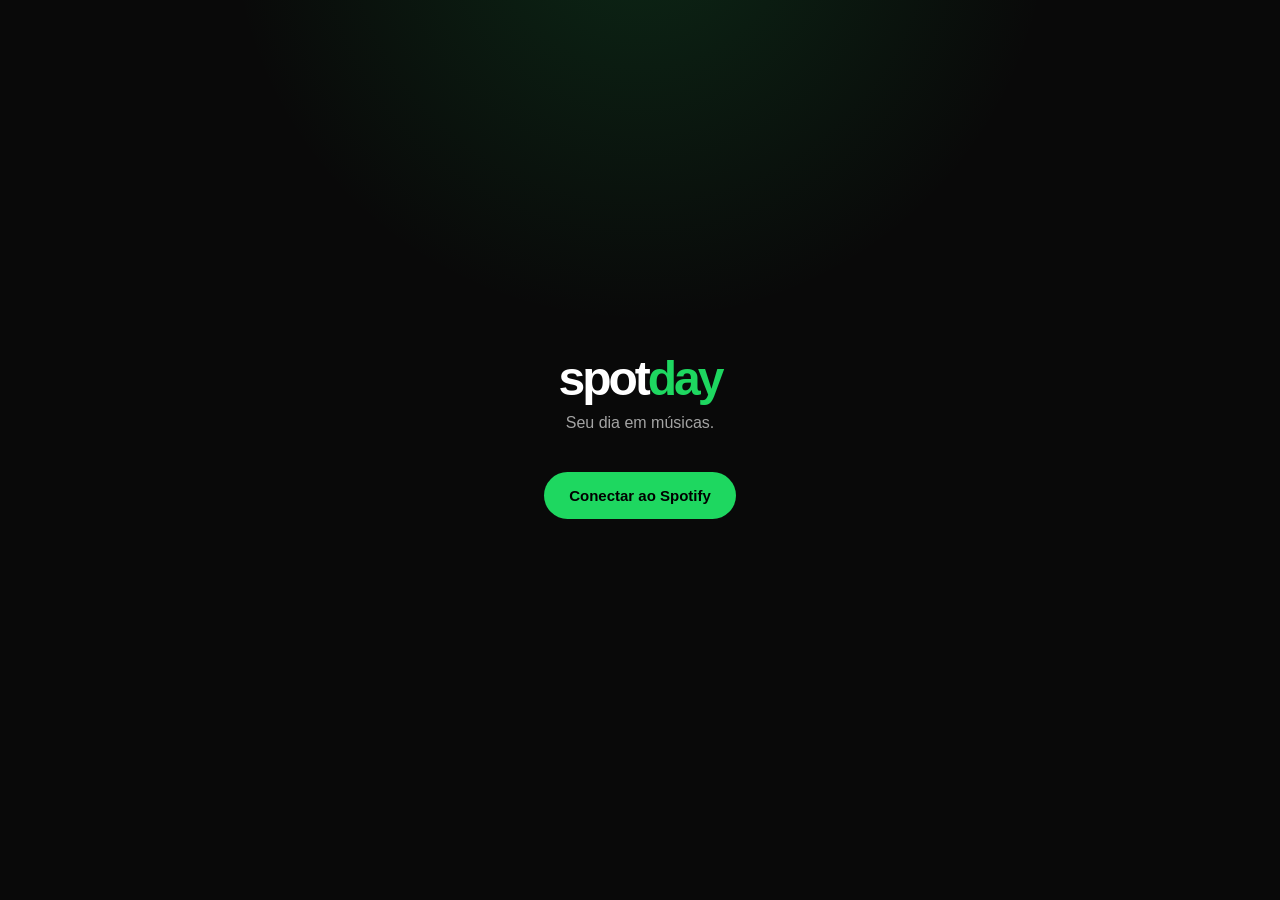
==== index.html @ ec4946a7 "Add files via upload" ====
<!DOCTYPE html>
<html lang="pt-BR">
<head>
    <meta charset="UTF-8">
    <meta name="viewport" content="width=device-width, initial-scale=1.0">

    <meta name="theme-color" content="#121212">
    <meta name="description" content="Seu resumo musical diário do Spotify">

    <title>Spotday</title>

    <link rel="stylesheet" href="style.css">
    <link rel="manifest" href="manifest.json">
</head>

<body>

    <main class="app">

        <section id="login-screen" class="screen">

            <div class="logo">
                <span>spot</span><strong>day</strong>
            </div>

            <p class="subtitle">
                Seu dia em músicas.
            </p>

            <button id="login-button" class="spotify-button">
                Conectar ao Spotify
            </button>

        </section>


        <section id="dashboard" class="screen hidden">

            <header class="header">
                <div>
                    <p class="eyebrow">RESUMO DE HOJE</p>
                    <h1>Seu Spotday</h1>
                </div>

                <button id="logout-button" class="logout">
                    Sair
                </button>
            </header>


            <section class="stats">

                <div class="stat-card">
                    <span class="stat-icon">🎵</span>
                    <span id="tracks-count" class="stat-number">0</span>
                    <span class="stat-label">músicas</span>
                </div>

                <div class="stat-card">
                    <span class="stat-icon">🎤</span>
                    <span id="artists-count" class="stat-number">0</span>
                    <span class="stat-label">artistas</span>
                </div>

                <div class="stat-card">
                    <span class="stat-icon">⏱️</span>
                    <span id="minutes-count" class="stat-number">0</span>
                    <span class="stat-label">minutos</span>
                </div>

            </section>


            <section class="favorite-card">

                <p class="eyebrow">MAIS OUVIDA</p>

                <div class="favorite-content">

                    <img
                        id="top-track-image"
                        src=""
                        alt="Capa do álbum"
                    >

                    <div>
                        <h2 id="top-track-name">
                            Nenhuma música
                        </h2>

                        <p id="top-track-artist">
                            —
                        </p>

                        <span id="top-track-count">
                            0 reproduções
                        </span>
                    </div>

                </div>

            </section>


            <section class="history-section">

                <div class="section-title">
                    <h2>Hoje</h2>
                    <span id="history-count">0</span>
                </div>

                <div id="history-list" class="history-list"></div>

            </section>

        </section>

    </main>

    <script src="auth.js"></script>
    <script src="spotify.js"></script>
    <script src="app.js"></script>

</body>
</html>
---- style.css ----
* {
    margin: 0;
    padding: 0;
    box-sizing: border-box;
}


:root {
    --bg: #090909;
    --card: rgba(255, 255, 255, 0.07);
    --border: rgba(255, 255, 255, 0.09);
    --text: #ffffff;
    --muted: #a4a4a4;
    --accent: #1ed760;
}


body {

    min-height: 100vh;

    font-family:
        -apple-system,
        BlinkMacSystemFont,
        "SF Pro Display",
        "Segoe UI",
        sans-serif;

    color: var(--text);

    background:
        radial-gradient(
            circle at 50% -10%,
            rgba(30, 215, 96, 0.15),
            transparent 35%
        ),
        var(--bg);

}


button {
    font-family: inherit;
}


.app {

    width: 100%;
    max-width: 720px;

    margin: auto;

    padding:
        30px
        20px
        50px;

}


.screen {
    min-height: 90vh;
}


.hidden {
    display: none !important;
}


/* ==============================
   LOGIN
============================== */

#login-screen {

    display: flex;

    flex-direction: column;

    align-items: center;

    justify-content: center;

    text-align: center;

}


.logo {

    font-size: 48px;

    font-weight: 700;

    letter-spacing: -3px;

}


.logo strong {
    color: var(--accent);
}


.subtitle {

    margin-top: 8px;

    color: var(--muted);

    font-size: 16px;

}


.spotify-button {

    margin-top: 40px;

    padding:
        15px
        25px;

    border: none;

    border-radius: 999px;

    color: #000;

    background: var(--accent);

    font-weight: 700;

    font-size: 15px;

    cursor: pointer;

    transition:
        transform 0.2s,
        opacity 0.2s;

}


.spotify-button:hover {
    transform: scale(1.03);
}


.spotify-button:active {
    transform: scale(0.97);
}


/* ==============================
   HEADER
============================== */

.header {

    display: flex;

    justify-content: space-between;

    align-items: center;

    margin-bottom: 25px;

}


.eyebrow {

    color: var(--muted);

    font-size: 11px;

    font-weight: 700;

    letter-spacing: 1.5px;

}


h1 {

    margin-top: 5px;

    font-size: 32px;

    letter-spacing: -1.5px;

}


.logout {

    border: 1px solid var(--border);

    border-radius: 999px;

    padding:
        8px
        13px;

    background:
        rgba(255,255,255,0.05);

    color: var(--muted);

    cursor: pointer;

}


/* ==============================
   STATS
============================== */

.stats {

    display: grid;

    grid-template-columns:
        repeat(3, 1fr);

    gap: 10px;

}


.stat-card {

    padding: 18px;

    border:
        1px solid var(--border);

    border-radius: 20px;

    background:
        var(--card);

    backdrop-filter:
        blur(20px);

}


.stat-icon {

    display: block;

    margin-bottom: 12px;

    font-size: 20px;

}


.stat-number {

    display: block;

    font-size: 27px;

    font-weight: 700;

}


.stat-label {

    color: var(--muted);

    font-size: 12px;

}


/* ==============================
   FAVORITE
============================== */

.favorite-card {

    margin-top: 12px;

    padding: 20px;

    border:
        1px solid var(--border);

    border-radius: 24px;

    background:
        linear-gradient(
            135deg,
            rgba(255,255,255,0.10),
            rgba(255,255,255,0.04)
        );

    backdrop-filter:
        blur(25px);

}


.favorite-content {

    display: flex;

    align-items: center;

    gap: 18px;

    margin-top: 15px;

}


.favorite-content img {

    width: 90px;

    height: 90px;

    object-fit: cover;

    border-radius: 15px;

}


.favorite-content h2 {

    font-size: 18px;

    line-height: 1.2;

}


.favorite-content p {

    margin-top: 5px;

    color: var(--muted);

    font-size: 14px;

}


.favorite-content span {

    display: inline-block;

    margin-top: 10px;

    color: var(--accent);

    font-size: 12px;

}


/* ==============================
   HISTORY
============================== */

.history-section {

    margin-top: 30px;

}


.section-title {

    display: flex;

    align-items: center;

    justify-content: space-between;

    margin-bottom: 10px;

}


.section-title h2 {

    font-size: 20px;

}


.section-title span {

    color: var(--muted);

    font-size: 13px;

}


.history-list {

    display: flex;

    flex-direction: column;

    gap: 6px;

}


.history-item {

    display: flex;

    align-items: center;

    gap: 12px;

    padding: 9px;

    border-radius: 15px;

    transition:
        background 0.2s;

}


.history-item:hover {

    background:
        rgba(255,255,255,0.05);

}


.history-item img {

    width: 48px;

    height: 48px;

    object-fit: cover;

    border-radius: 9px;

}


.history-info {

    flex: 1;

    min-width: 0;

}


.history-info strong {

    display: block;

    overflow: hidden;

    text-overflow: ellipsis;

    white-space: nowrap;

    font-size: 14px;

}


.history-info span {

    display: block;

    margin-top: 3px;

    overflow: hidden;

    text-overflow: ellipsis;

    white-space: nowrap;

    color: var(--muted);

    font-size: 12px;

}


.history-item time {

    color: var(--muted);

    font-size: 11px;

}


/* ==============================
   MOBILE
============================== */

@media (max-width: 500px) {

    .app {
        padding: 25px 15px 40px;
    }


    .stats {
        gap: 7px;
    }


    .stat-card {
        padding: 14px;
    }


    .stat-number {
        font-size: 23px;
    }


    h1 {
        font-size: 28px;
    }

}
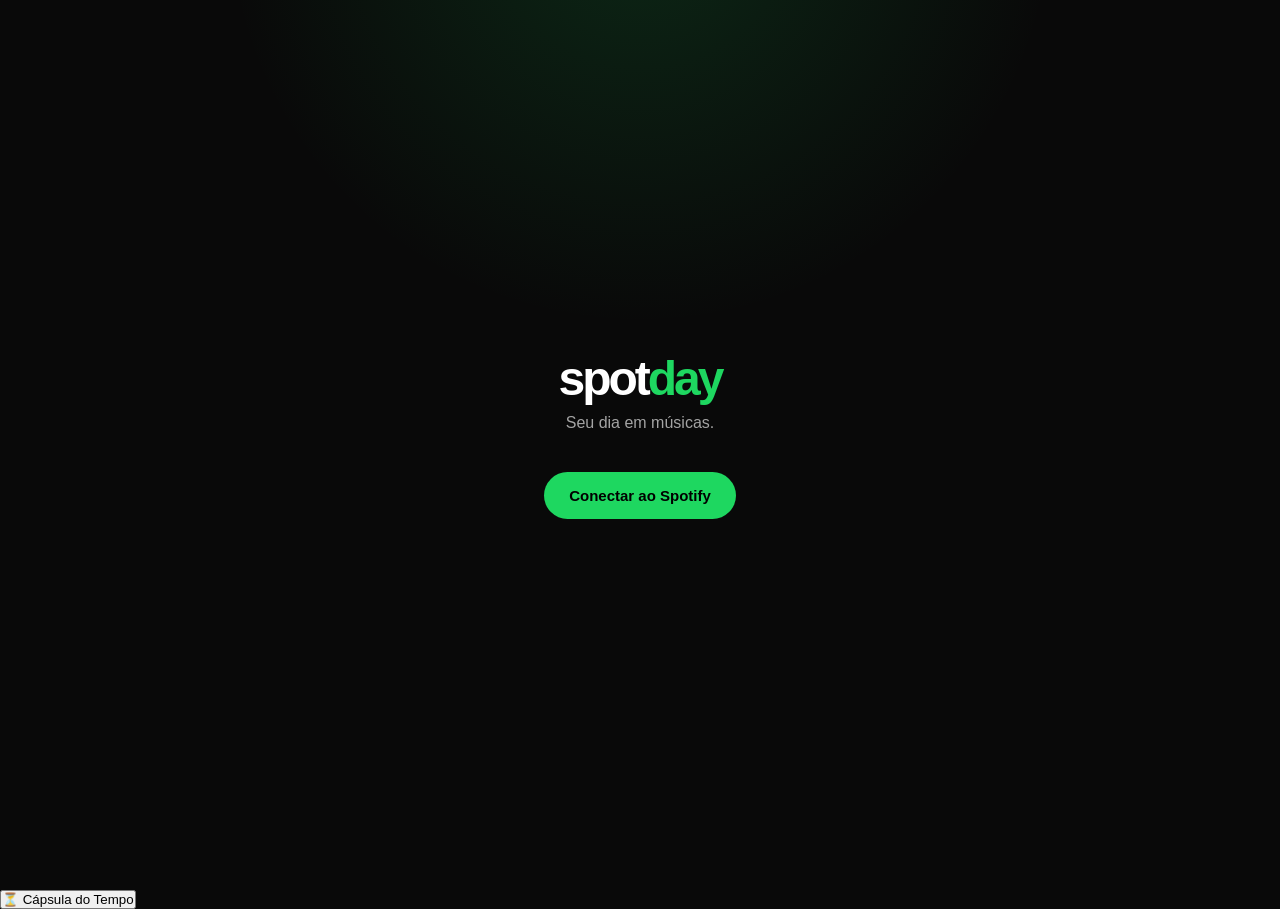
==== commit 3d7efc00: "Update index.html" ====
--- a/index.html
+++ b/index.html
@@ -11,6 +11,10 @@
 
     <link rel="stylesheet" href="style.css">
     <link rel="manifest" href="manifest.json">
+    <link
+    rel="apple-touch-icon"
+    href="assets/icon-192.png"
+>
 </head>
 
 <body>
@@ -46,6 +50,54 @@
                     Sair
                 </button>
             </header>
+
+<section class="now-playing-card" id="now-playing">
+
+    <div class="now-playing-header">
+        <span class="eyebrow">TOCANDO AGORA</span>
+
+        <span id="playing-status" class="playing-status">
+            ● AO VIVO
+        </span>
+    </div>
+
+    <div class="now-playing-content">
+
+        <img
+            id="now-playing-image"
+            src=""
+            alt="Capa do álbum"
+        >
+
+        <div class="now-playing-info">
+
+            <h2 id="now-playing-name">
+                Nada tocando
+            </h2>
+
+            <p id="now-playing-artist">
+                Abra o Spotify para começar
+            </p>
+
+            <div class="progress-container">
+
+                <div
+                    id="now-playing-progress"
+                    class="progress-bar"
+                ></div>
+
+            </div>
+
+            <div class="time-row">
+                <span id="current-time">0:00</span>
+                <span id="total-time">0:00</span>
+            </div>
+
+        </div>
+
+    </div>
+
+</section>
 
 
             <section class="stats">
@@ -117,9 +169,16 @@
 
     </main>
 
+<button
+    id="capsule-button"
+    class="capsule-button"
+>
+    ⏳ Cápsula do Tempo
+</button>
+    
     <script src="auth.js"></script>
     <script src="spotify.js"></script>
     <script src="app.js"></script>
 
 </body>
-</html>+</html>
--- a/style.css
+++ b/style.css
@@ -539,4 +539,188 @@
         font-size: 28px;
     }
 
-}+}
+
+/* ==============================
+   NOW PLAYING
+============================== */
+
+.now-playing-card {
+
+    margin-top: 15px;
+
+    padding: 20px;
+
+    border:
+        1px solid rgba(255,255,255,0.10);
+
+    border-radius: 24px;
+
+    background:
+        linear-gradient(
+            135deg,
+            rgba(30,215,96,0.12),
+            rgba(255,255,255,0.05)
+        );
+
+    backdrop-filter:
+        blur(25px);
+
+    box-shadow:
+        0 15px 40px rgba(0,0,0,0.25);
+
+}
+
+
+.now-playing-header {
+
+    display: flex;
+
+    align-items: center;
+
+    justify-content: space-between;
+
+}
+
+
+.playing-status {
+
+    color: #1ed760;
+
+    font-size: 10px;
+
+    font-weight: 700;
+
+    letter-spacing: 1px;
+
+}
+
+
+.now-playing-content {
+
+    display: flex;
+
+    align-items: center;
+
+    gap: 18px;
+
+    margin-top: 16px;
+
+}
+
+
+.now-playing-content img {
+
+    width: 105px;
+
+    height: 105px;
+
+    object-fit: cover;
+
+    border-radius: 16px;
+
+    box-shadow:
+        0 10px 30px rgba(0,0,0,0.35);
+
+}
+
+
+.now-playing-info {
+
+    flex: 1;
+
+    min-width: 0;
+
+}
+
+
+.now-playing-info h2 {
+
+    overflow: hidden;
+
+    text-overflow: ellipsis;
+
+    white-space: nowrap;
+
+    font-size: 18px;
+
+}
+
+
+.now-playing-info p {
+
+    margin-top: 5px;
+
+    overflow: hidden;
+
+    text-overflow: ellipsis;
+
+    white-space: nowrap;
+
+    color: var(--muted);
+
+    font-size: 13px;
+
+}
+
+
+.progress-container {
+
+    width: 100%;
+
+    height: 4px;
+
+    margin-top: 18px;
+
+    overflow: hidden;
+
+    border-radius: 999px;
+
+    background:
+        rgba(255,255,255,0.12);
+
+}
+
+
+.progress-bar {
+
+    width: 0%;
+
+    height: 100%;
+
+    border-radius: inherit;
+
+    background: var(--accent);
+
+    transition:
+        width 0.5s linear;
+
+}
+
+
+.time-row {
+
+    display: flex;
+
+    justify-content: space-between;
+
+    margin-top: 6px;
+
+    color: var(--muted);
+
+    font-size: 10px;
+
+}
+
+
+@media (max-width: 500px) {
+
+    .now-playing-content img {
+
+        width: 85px;
+
+        height: 85px;
+
+    }
+
+}
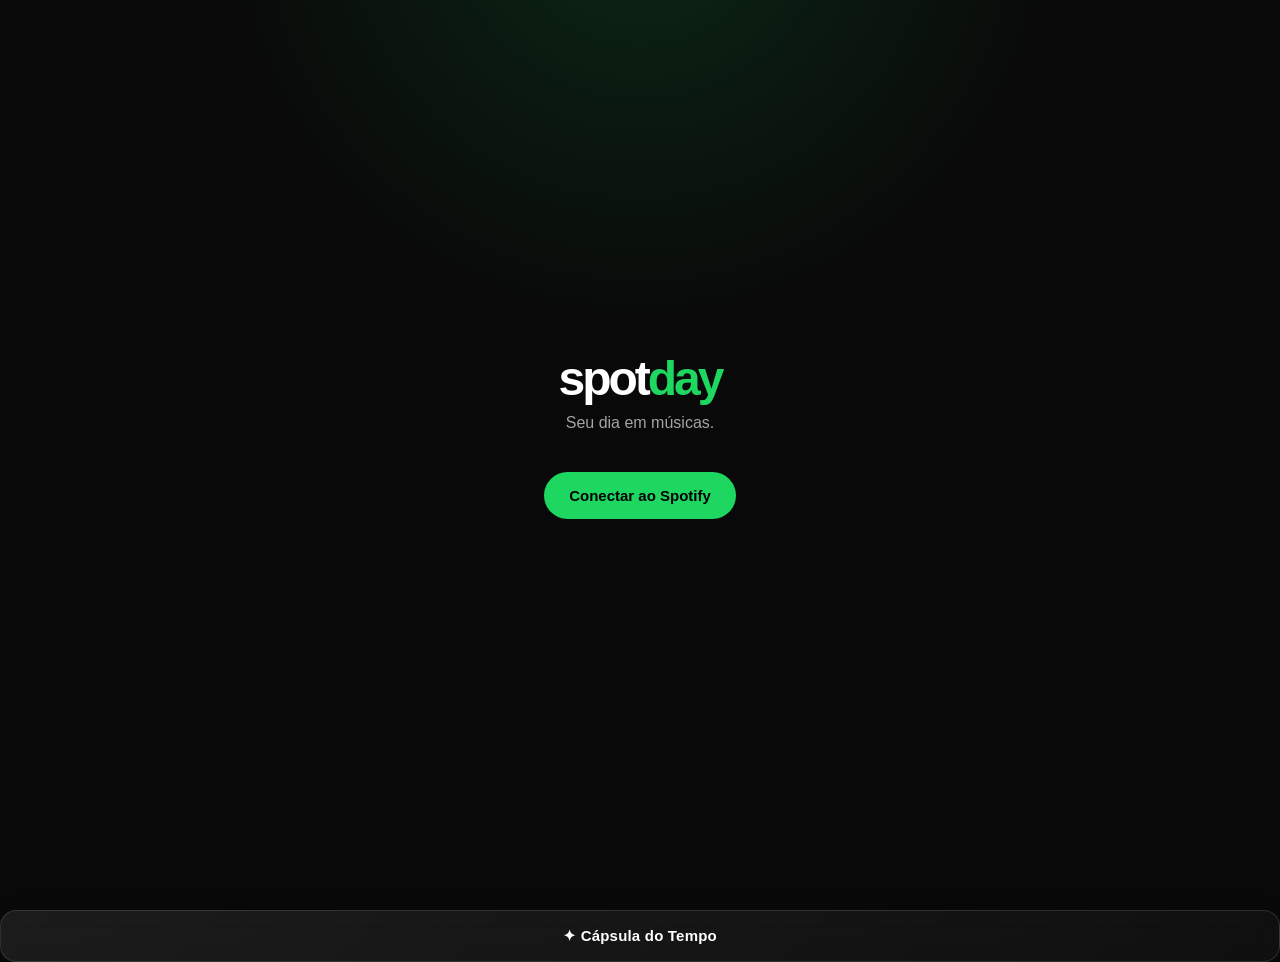
==== commit 97c67449: "Update index.html" ====
--- a/index.html
+++ b/index.html
@@ -173,7 +173,7 @@
     id="capsule-button"
     class="capsule-button"
 >
-    ⏳ Cápsula do Tempo
+    ✦ Cápsula do Tempo
 </button>
     
     <script src="auth.js"></script>
--- a/style.css
+++ b/style.css
@@ -724,3 +724,89 @@
     }
 
 }
+
+/* ==========================================
+   ⏳ CÁPSULA DO TEMPO
+   ========================================== */
+
+.capsule-button {
+
+    width: 100%;
+
+    margin-top: 20px;
+
+    padding: 16px 20px;
+
+    border: 1px solid rgba(255, 255, 255, 0.12);
+
+    border-radius: 16px;
+
+    background:
+        linear-gradient(
+            135deg,
+            rgba(255, 255, 255, 0.08),
+            rgba(255, 255, 255, 0.03)
+        );
+
+    color: #ffffff;
+
+    font-size: 15px;
+
+    font-weight: 600;
+
+    letter-spacing: 0.2px;
+
+    cursor: pointer;
+
+    backdrop-filter: blur(12px);
+
+    -webkit-backdrop-filter: blur(12px);
+
+    box-shadow:
+        0 8px 25px rgba(0, 0, 0, 0.20);
+
+    transition:
+        transform 0.2s ease,
+        background 0.2s ease,
+        border-color 0.2s ease,
+        box-shadow 0.2s ease;
+
+}
+
+
+/* ==========================================
+   HOVER
+   ========================================== */
+
+.capsule-button:hover {
+
+    transform:
+        translateY(-2px);
+
+    background:
+        linear-gradient(
+            135deg,
+            rgba(255, 255, 255, 0.12),
+            rgba(255, 255, 255, 0.05)
+        );
+
+    border-color:
+        rgba(255, 255, 255, 0.22);
+
+    box-shadow:
+        0 12px 30px rgba(0, 0, 0, 0.28);
+
+}
+
+
+/* ==========================================
+   CLIQUE
+   ========================================== */
+
+.capsule-button:active {
+
+    transform:
+        scale(0.98);
+
+}
+
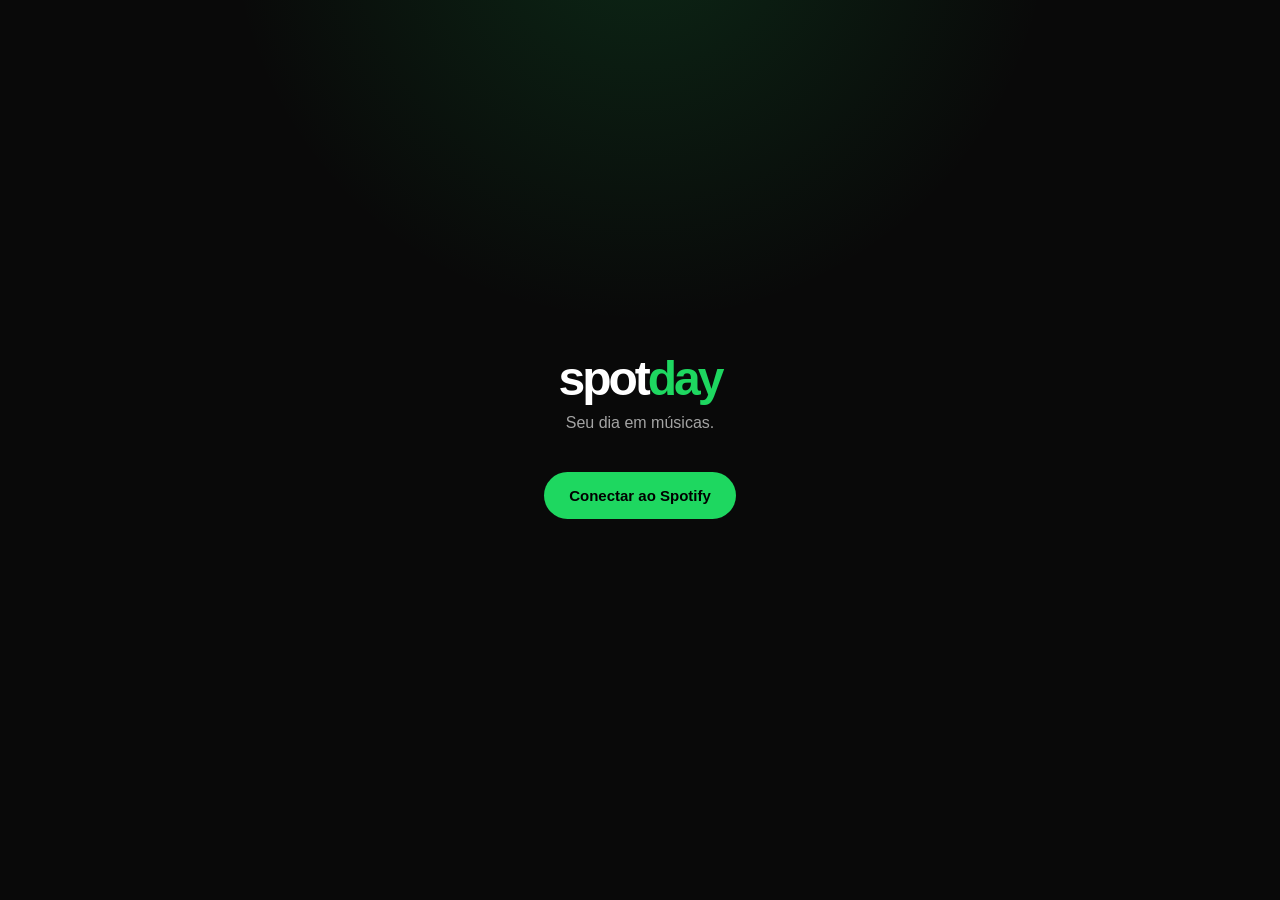
==== commit c0abf8b5: "Update index.html" ====
--- a/index.html
+++ b/index.html
@@ -1,184 +1,384 @@
 <!DOCTYPE html>
 <html lang="pt-BR">
 <head>
+
     <meta charset="UTF-8">
-    <meta name="viewport" content="width=device-width, initial-scale=1.0">
-
-    <meta name="theme-color" content="#121212">
-    <meta name="description" content="Seu resumo musical diário do Spotify">
+
+    <meta
+        name="viewport"
+        content="width=device-width, initial-scale=1.0"
+    >
+
+    <meta
+        name="theme-color"
+        content="#121212"
+    >
+
+    <meta
+        name="description"
+        content="Seu resumo musical diário do Spotify"
+    >
 
     <title>Spotday</title>
 
-    <link rel="stylesheet" href="style.css">
-    <link rel="manifest" href="manifest.json">
     <link
-    rel="apple-touch-icon"
-    href="assets/icon-192.png"
->
+        rel="stylesheet"
+        href="style.css"
+    >
+
+    <link
+        rel="manifest"
+        href="manifest.json"
+    >
+
+    <link
+        rel="apple-touch-icon"
+        href="assets/icon-192.png"
+    >
+
 </head>
 
+
 <body>
 
-    <main class="app">
-
-        <section id="login-screen" class="screen">
-
-            <div class="logo">
-                <span>spot</span><strong>day</strong>
-            </div>
-
-            <p class="subtitle">
-                Seu dia em músicas.
+
+<main class="app">
+
+
+    <!-- ================================= -->
+    <!-- LOGIN -->
+    <!-- ================================= -->
+
+    <section
+        id="login-screen"
+        class="screen"
+    >
+
+        <div class="logo">
+            <span>spot</span><strong>day</strong>
+        </div>
+
+        <p class="subtitle">
+            Seu dia em músicas.
+        </p>
+
+        <button
+            id="login-button"
+            class="spotify-button"
+        >
+            Conectar ao Spotify
+        </button>
+
+    </section>
+
+
+
+    <!-- ================================= -->
+    <!-- DASHBOARD -->
+    <!-- ================================= -->
+
+    <section
+        id="dashboard"
+        class="screen hidden"
+    >
+
+
+        <!-- HEADER -->
+
+        <header class="header">
+
+            <div>
+
+                <p class="eyebrow">
+                    RESUMO DE HOJE
+                </p>
+
+                <h1>
+                    Seu Spotday
+                </h1>
+
+            </div>
+
+
+            <button
+                id="logout-button"
+                class="logout"
+            >
+                Sair
+            </button>
+
+        </header>
+
+
+
+        <!-- ================================= -->
+        <!-- TOCANDO AGORA -->
+        <!-- ================================= -->
+
+        <section
+            class="now-playing-card"
+            id="now-playing"
+        >
+
+            <div class="now-playing-header">
+
+                <span class="eyebrow">
+                    TOCANDO AGORA
+                </span>
+
+                <span
+                    id="playing-status"
+                    class="playing-status"
+                >
+                    ● AO VIVO
+                </span>
+
+            </div>
+
+
+            <div class="now-playing-content">
+
+                <img
+                    id="now-playing-image"
+                    src=""
+                    alt="Capa do álbum"
+                >
+
+
+                <div class="now-playing-info">
+
+                    <h2 id="now-playing-name">
+                        Nada tocando
+                    </h2>
+
+                    <p id="now-playing-artist">
+                        Abra o Spotify para começar
+                    </p>
+
+
+                    <div class="progress-container">
+
+                        <div
+                            id="now-playing-progress"
+                            class="progress-bar"
+                        ></div>
+
+                    </div>
+
+
+                    <div class="time-row">
+
+                        <span id="current-time">
+                            0:00
+                        </span>
+
+                        <span id="total-time">
+                            0:00
+                        </span>
+
+                    </div>
+
+                </div>
+
+            </div>
+
+        </section>
+
+
+
+        <!-- ================================= -->
+        <!-- ESTATÍSTICAS -->
+        <!-- ================================= -->
+
+        <section class="stats">
+
+
+            <div class="stat-card">
+
+                <span class="stat-icon">
+                    🎵
+                </span>
+
+                <span
+                    id="tracks-count"
+                    class="stat-number"
+                >
+                    0
+                </span>
+
+                <span class="stat-label">
+                    músicas
+                </span>
+
+            </div>
+
+
+            <div class="stat-card">
+
+                <span class="stat-icon">
+                    🎤
+                </span>
+
+                <span
+                    id="artists-count"
+                    class="stat-number"
+                >
+                    0
+                </span>
+
+                <span class="stat-label">
+                    artistas
+                </span>
+
+            </div>
+
+
+            <div class="stat-card">
+
+                <span class="stat-icon">
+                    ⏱️
+                </span>
+
+                <span
+                    id="minutes-count"
+                    class="stat-number"
+                >
+                    0
+                </span>
+
+                <span class="stat-label">
+                    minutos
+                </span>
+
+            </div>
+
+
+        </section>
+
+
+
+        <!-- ================================= -->
+        <!-- MAIS OUVIDA -->
+        <!-- ================================= -->
+
+        <section class="favorite-card">
+
+            <p class="eyebrow">
+                MAIS OUVIDA
             </p>
 
-            <button id="login-button" class="spotify-button">
-                Conectar ao Spotify
+
+            <div class="favorite-content">
+
+                <img
+                    id="top-track-image"
+                    src=""
+                    alt="Capa do álbum"
+                >
+
+
+                <div>
+
+                    <h2 id="top-track-name">
+                        Nenhuma música
+                    </h2>
+
+                    <p id="top-track-artist">
+                        —
+                    </p>
+
+                    <span id="top-track-count">
+                        0 reproduções
+                    </span>
+
+                </div>
+
+            </div>
+
+        </section>
+
+
+
+        <!-- ================================= -->
+        <!-- CÁPSULA DO TEMPO -->
+        <!-- ================================= -->
+
+        <section class="capsule-entry">
+
+            <button
+                id="capsule-button"
+                class="capsule-button"
+            >
+
+                <span class="capsule-symbol">
+                    ✦
+                </span>
+
+                <span class="capsule-text">
+
+                    <strong>
+                        Cápsula do Tempo
+                    </strong>
+
+                    <small>
+                        Seus dias em músicas
+                    </small>
+
+                </span>
+
+                <span class="capsule-arrow">
+                    →
+                </span>
+
             </button>
 
         </section>
 
 
-        <section id="dashboard" class="screen hidden">
-
-            <header class="header">
-                <div>
-                    <p class="eyebrow">RESUMO DE HOJE</p>
-                    <h1>Seu Spotday</h1>
-                </div>
-
-                <button id="logout-button" class="logout">
-                    Sair
-                </button>
-            </header>
-
-<section class="now-playing-card" id="now-playing">
-
-    <div class="now-playing-header">
-        <span class="eyebrow">TOCANDO AGORA</span>
-
-        <span id="playing-status" class="playing-status">
-            ● AO VIVO
-        </span>
-    </div>
-
-    <div class="now-playing-content">
-
-        <img
-            id="now-playing-image"
-            src=""
-            alt="Capa do álbum"
-        >
-
-        <div class="now-playing-info">
-
-            <h2 id="now-playing-name">
-                Nada tocando
-            </h2>
-
-            <p id="now-playing-artist">
-                Abra o Spotify para começar
-            </p>
-
-            <div class="progress-container">
-
-                <div
-                    id="now-playing-progress"
-                    class="progress-bar"
-                ></div>
-
-            </div>
-
-            <div class="time-row">
-                <span id="current-time">0:00</span>
-                <span id="total-time">0:00</span>
-            </div>
-
-        </div>
-
-    </div>
-
-</section>
-
-
-            <section class="stats">
-
-                <div class="stat-card">
-                    <span class="stat-icon">🎵</span>
-                    <span id="tracks-count" class="stat-number">0</span>
-                    <span class="stat-label">músicas</span>
-                </div>
-
-                <div class="stat-card">
-                    <span class="stat-icon">🎤</span>
-                    <span id="artists-count" class="stat-number">0</span>
-                    <span class="stat-label">artistas</span>
-                </div>
-
-                <div class="stat-card">
-                    <span class="stat-icon">⏱️</span>
-                    <span id="minutes-count" class="stat-number">0</span>
-                    <span class="stat-label">minutos</span>
-                </div>
-
-            </section>
-
-
-            <section class="favorite-card">
-
-                <p class="eyebrow">MAIS OUVIDA</p>
-
-                <div class="favorite-content">
-
-                    <img
-                        id="top-track-image"
-                        src=""
-                        alt="Capa do álbum"
-                    >
-
-                    <div>
-                        <h2 id="top-track-name">
-                            Nenhuma música
-                        </h2>
-
-                        <p id="top-track-artist">
-                            —
-                        </p>
-
-                        <span id="top-track-count">
-                            0 reproduções
-                        </span>
-                    </div>
-
-                </div>
-
-            </section>
-
-
-            <section class="history-section">
-
-                <div class="section-title">
-                    <h2>Hoje</h2>
-                    <span id="history-count">0</span>
-                </div>
-
-                <div id="history-list" class="history-list"></div>
-
-            </section>
-
-        </section>
-
-    </main>
-
-<button
-    id="capsule-button"
-    class="capsule-button"
->
-    ✦ Cápsula do Tempo
-</button>
-    
-    <script src="auth.js"></script>
-    <script src="spotify.js"></script>
-    <script src="app.js"></script>
+
+        <!-- ================================= -->
+        <!-- HISTÓRICO -->
+        <!-- ================================= -->
+
+        <section class="history-section">
+
+            <div class="section-title">
+
+                <h2>
+                    Hoje
+                </h2>
+
+                <span id="history-count">
+                    0
+                </span>
+
+            </div>
+
+
+            <div
+                id="history-list"
+                class="history-list"
+            ></div>
+
+        </section>
+
+
+    </section>
+
+</main>
+
+
+
+<!-- ================================= -->
+<!-- SCRIPTS -->
+<!-- ================================= -->
+
+<script src="auth.js"></script>
+
+<script src="spotify.js"></script>
+
+<script src="app.js"></script>
+
 
 </body>
 </html>
